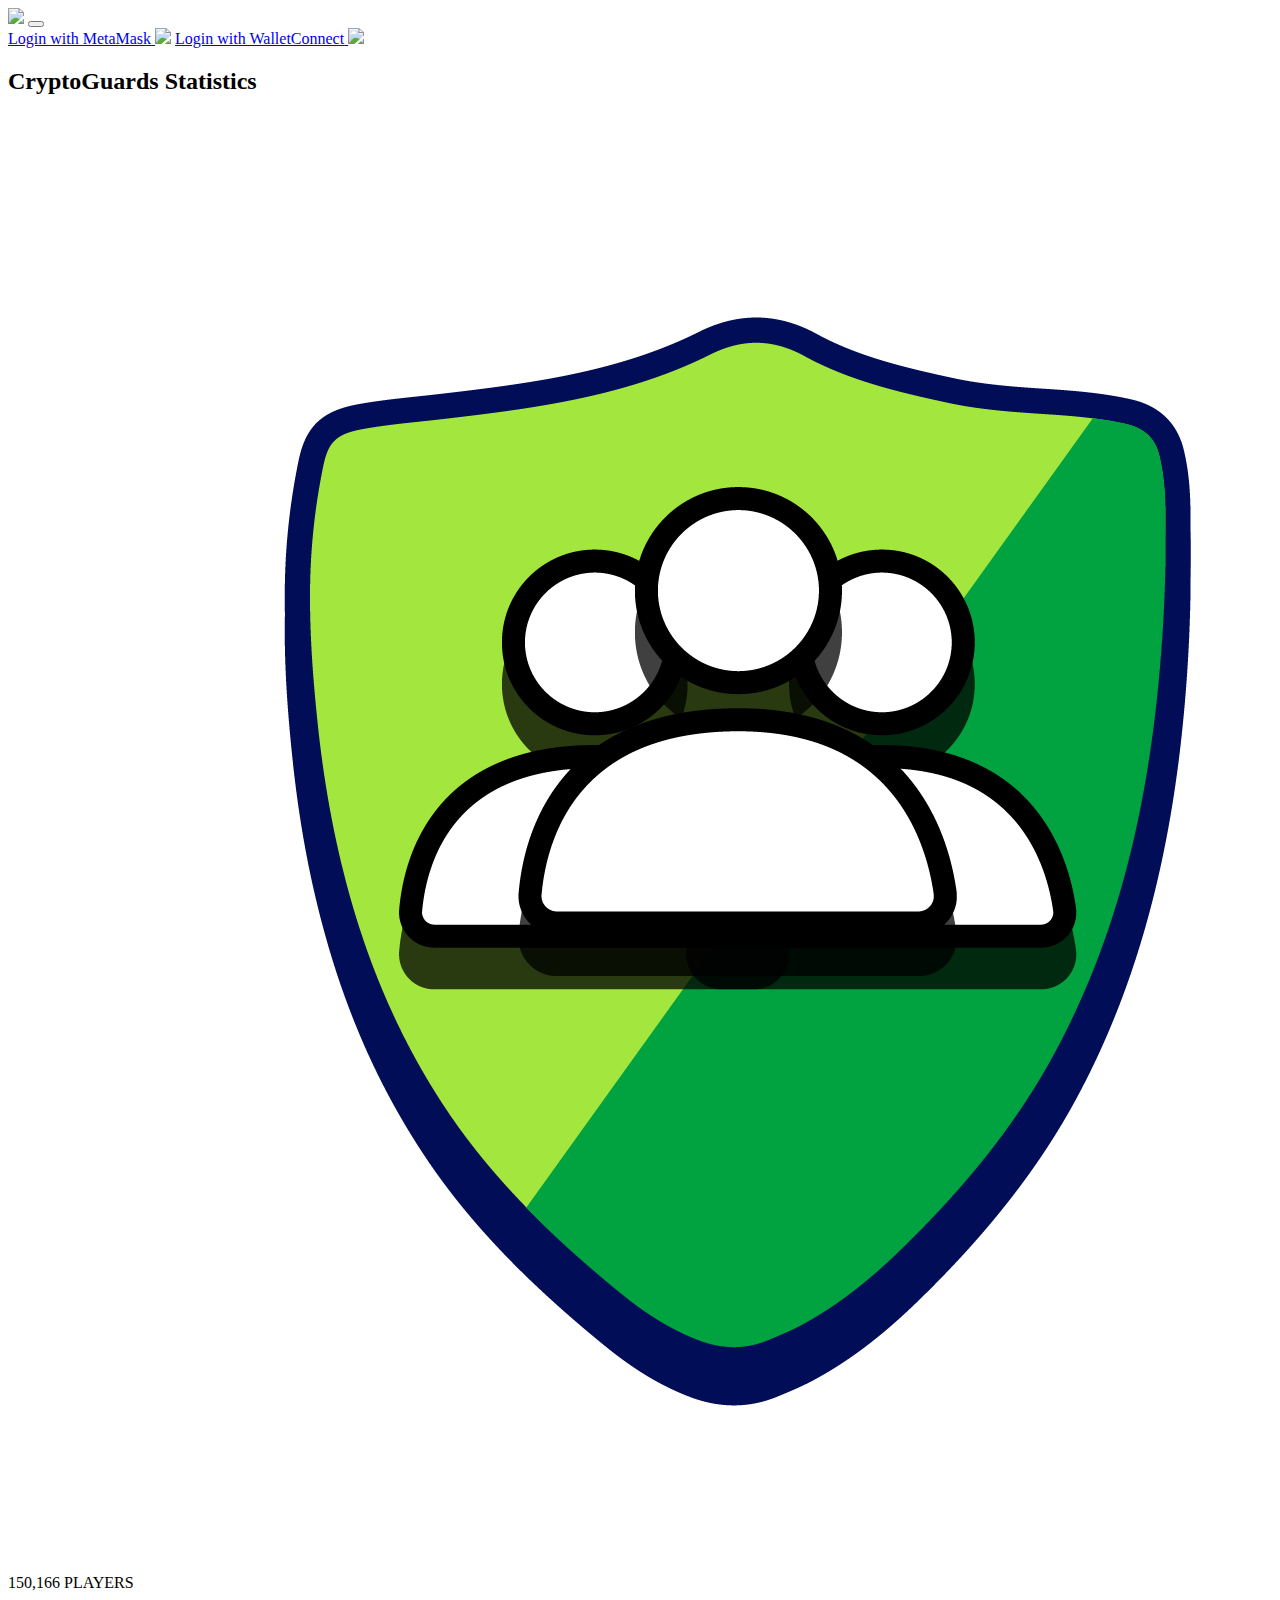
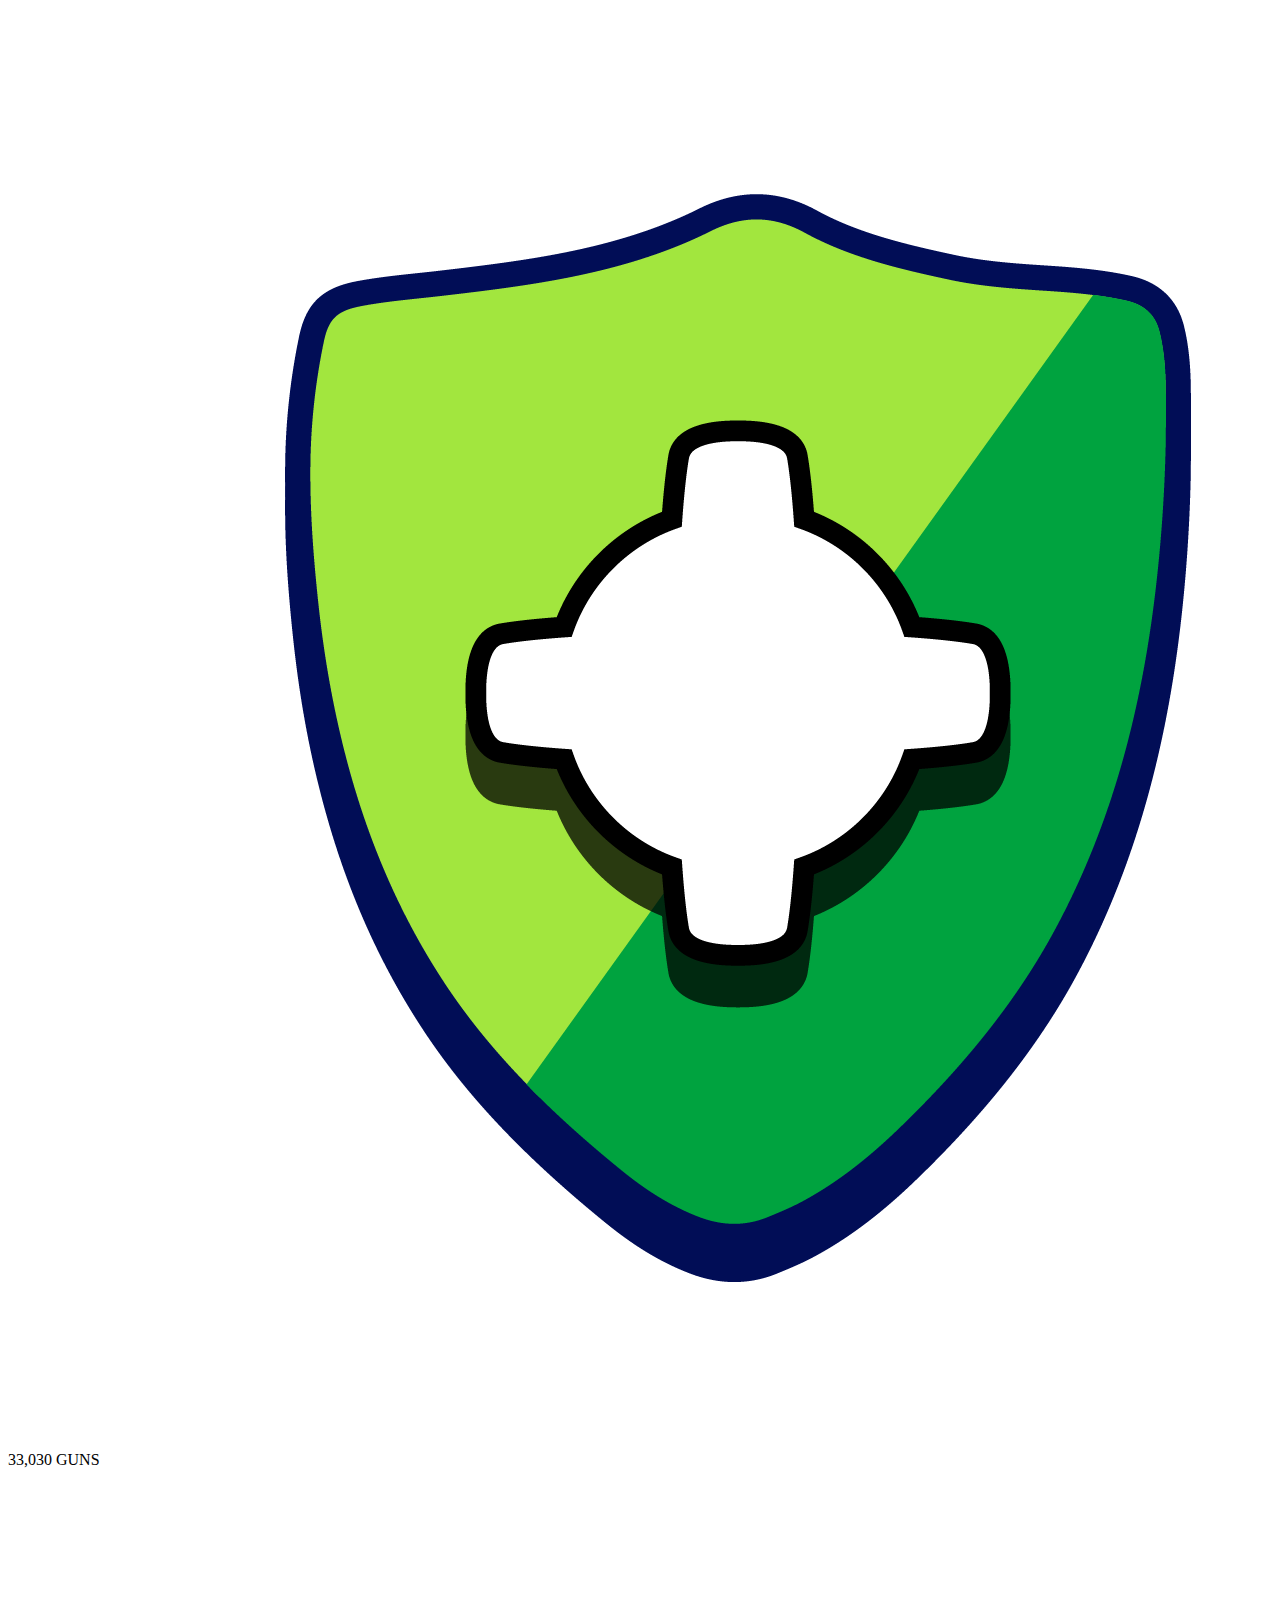
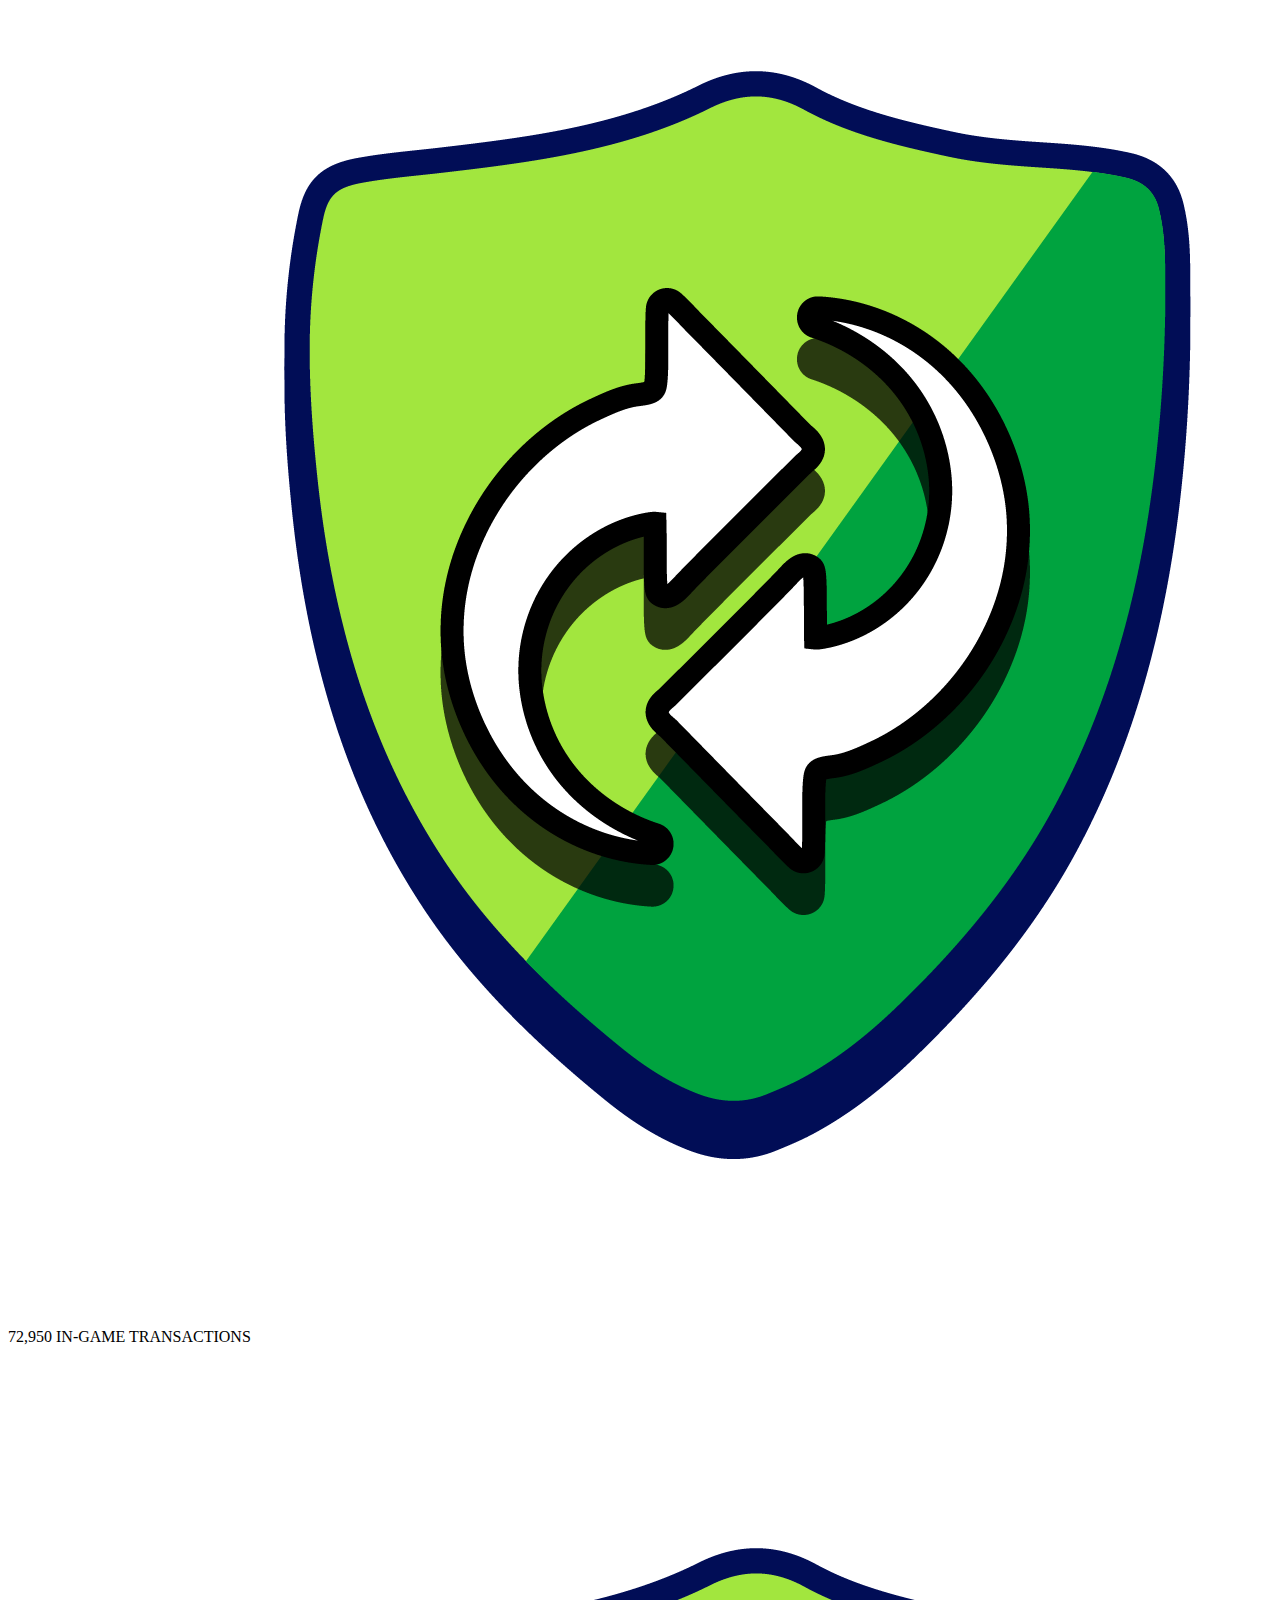
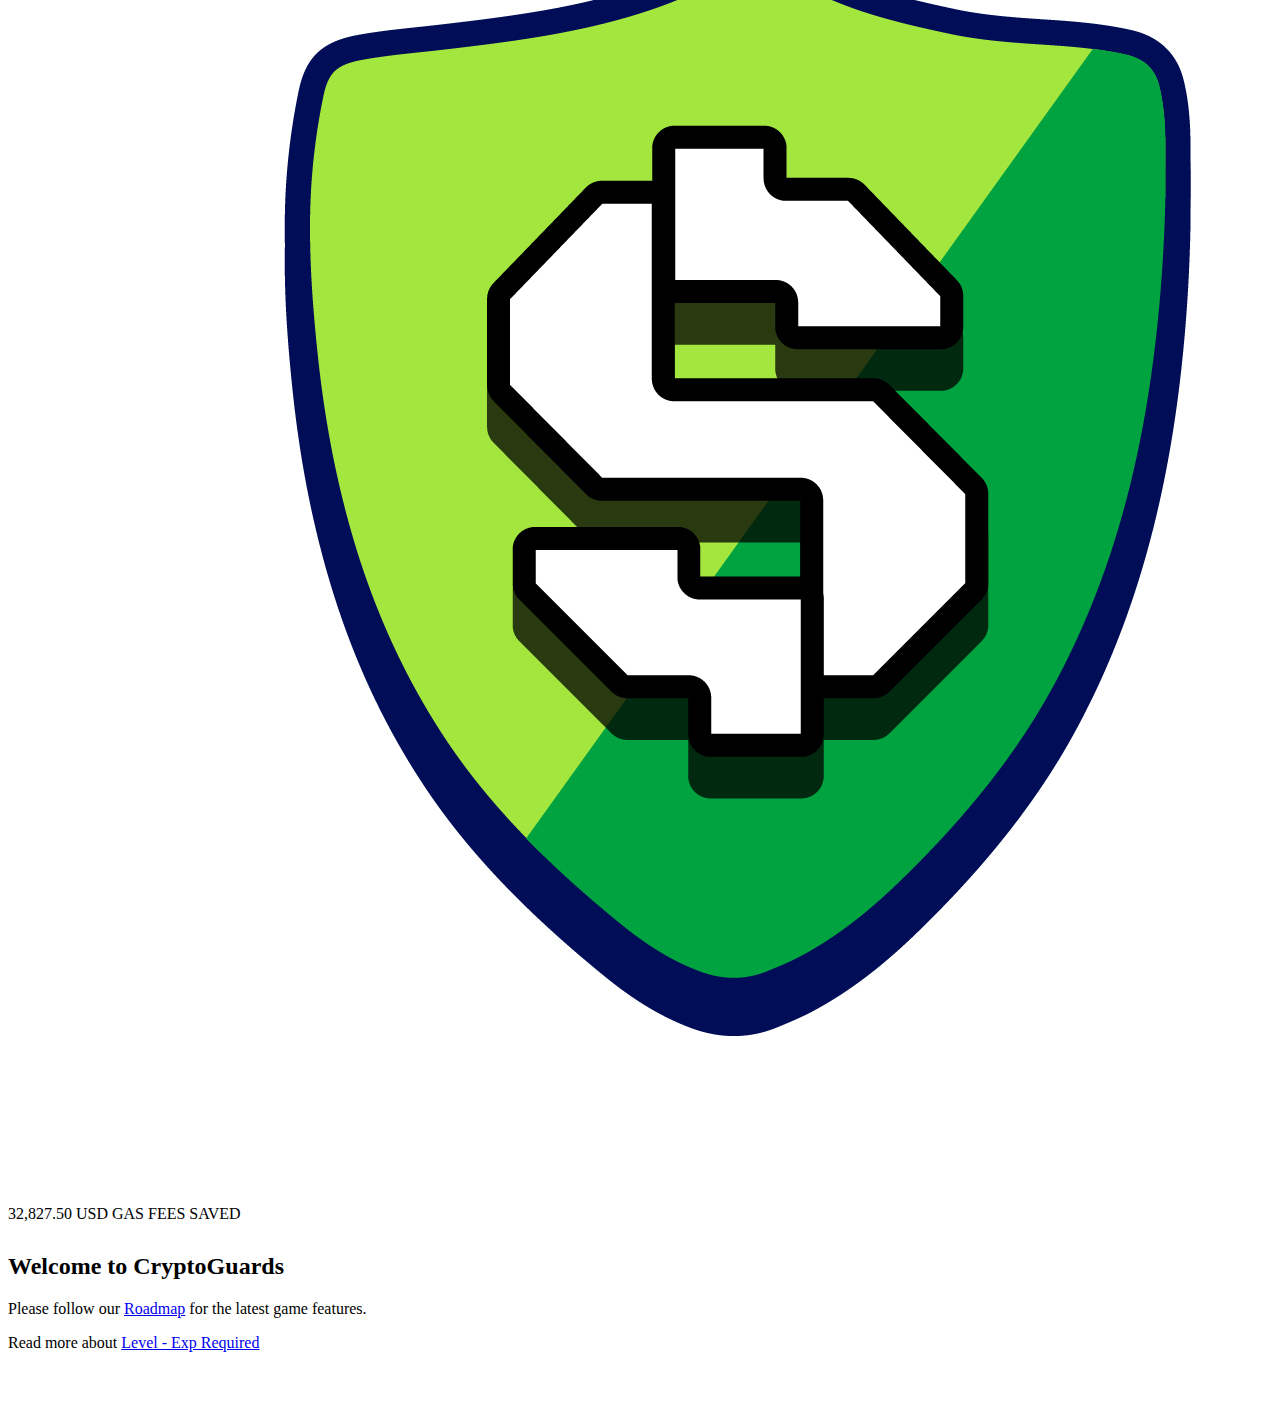
==== -/index.html @ 5335dcff "." ====
<html lang="en" class="wf-gloriahallelujah-n4-active wf-blackopsone-n4-active wf-lexend-n2-active wf-lexend-n4-active wf-lexend-n6-active wf-lexend-n8-active wf-lexend-n9-active wf-active"><head>
        <meta charset="utf-8">
        <meta content="width=device-width, initial-scale=1" name="viewport">
        <!-- Primary Meta Tags -->
        <title>CryptoGuards Play</title>
        <meta name="title" content="CryptoGuards">
        <meta name="description" content="Get your own Guns! Be a Guardian to protect our CryptoCity Metaverse">

        <!-- Open Graph / Facebook -->
        <meta property="og:type" content="website">
        <meta property="og:url" content="https://cryptoguards.me/">
        <meta property="og:title" content="CryptoGuards">
        <meta property="og:description" content="Get your own Guns! Be a Guardian to protect our CryptoCity Metaverse">
        <meta property="og:image" content="/images/thumbnail.png">

        <!-- Twitter -->
        <meta property="twitter:card" content="summary_large_image">
        <meta property="twitter:url" content="https://cryptoguards.me/">
        <meta property="twitter:title" content="CryptoGuards">
        <meta property="twitter:description" content="Get your own Guns! Be a Guardian to protect our CryptoCity Metaverse">
        <meta property="twitter:image" content="/images/thumbnail.png">
        <meta name="description" content="Get your own Guns! Be a Guardian to protect our CryptoCity Metaverse">

        <link rel="preconnect" href="https://fonts.googleapis.com">
        <link rel="preconnect" href="https://fonts.gstatic.com" crossorigin="">

        <script src="https://ajax.googleapis.com/ajax/libs/webfont/1.6.26/webfont.js" type="text/javascript"></script>
        <link rel="stylesheet" href="https://fonts.googleapis.com/css?family=Gloria+Hallelujah:regular%7CBlack+Ops+One:regular%7CLexend:200,regular,600,800,900&amp;subset=latin,latin-ext,latin,latin-ext,vietnamese" media="all"><script type="text/javascript">WebFont.load({  google: {    families: ["Gloria Hallelujah:regular","Black Ops One:regular:latin,latin-ext","Lexend:200,regular,600,800,900:latin,latin-ext,vietnamese"]  }});</script>

<!--        <link href="https://fonts.googleapis.com/css2?family=Lexend:wght@400;700&display=swap" rel="stylesheet">-->
<!--        <link href="https://fonts.googleapis.com/css2?family=Saira:wght@500;800&display=swap" rel="stylesheet">-->
<!--        <link href="https://fonts.googleapis.com/css2?family=Saira+Semi+Condensed:wght@700&display=swap" rel="stylesheet">-->
<!--        <link href="https://fonts.googleapis.com/css2?family=Gloria+Hallelujah&display=swap" rel="stylesheet">-->
<!--        <link href="https://fonts.googleapis.com/css2?family=Black+Ops+One&display=swap" rel="stylesheet">-->
        <link href="https://cdn.jsdelivr.net/npm/bootstrap@5.0.2/dist/css/bootstrap.min.css" rel="stylesheet" integrity="sha384-EVSTQN3/azprG1Anm3QDgpJLIm9Nao0Yz1ztcQTwFspd3yD65VohhpuuCOmLASjC" crossorigin="anonymous">
        <link href="/flipdown/flipdown.min.css" rel="stylesheet">
        <link href="/css/bootstrapselect.css?v=1639795852289" rel="stylesheet">
        <link href="/css/play.css?v=1639795852289" rel="stylesheet">
        <link href="/css/animation.css?v=1639795852289" rel="stylesheet">
        <link rel="stylesheet" href="https://cdn.jsdelivr.net/npm/bootstrap-icons@1.5.0/font/bootstrap-icons.css">

        <link href="/images/favicon.png" rel="shortcut icon" type="image/x-icon">
        <link href="/images/favicon.png" rel="apple-touch-icon">
        <!-- Global site tag (gtag.js) - Google Analytics -->
        <script async="" src="https://www.googletagmanager.com/gtag/js?id=G-D5XDL86HEP"></script>
        <script>
            window.dataLayer = window.dataLayer || [];
            function gtag(){dataLayer.push(arguments);}
            gtag('js', new Date());

            gtag('config', 'G-D5XDL86HEP');
        </script>
    <style type="text/css">.toasted{padding:0 20px}.toasted.rounded{border-radius:24px}.toasted .primary,.toasted.toasted-primary{border-radius:2px;min-height:38px;line-height:1.1em;background-color:#353535;padding:6px 20px;font-size:15px;font-weight:300;color:#fff;box-shadow:0 1px 3px rgba(0,0,0,.12),0 1px 2px rgba(0,0,0,.24)}.toasted .primary.success,.toasted.toasted-primary.success{background:#4caf50}.toasted .primary.error,.toasted.toasted-primary.error{background:#f44336}.toasted .primary.info,.toasted.toasted-primary.info{background:#3f51b5}.toasted .primary .action,.toasted.toasted-primary .action{color:#a1c2fa}.toasted.bubble{border-radius:30px;min-height:38px;line-height:1.1em;background-color:#ff7043;padding:0 20px;font-size:15px;font-weight:300;color:#fff;box-shadow:0 1px 3px rgba(0,0,0,.12),0 1px 2px rgba(0,0,0,.24)}.toasted.bubble.success{background:#4caf50}.toasted.bubble.error{background:#f44336}.toasted.bubble.info{background:#3f51b5}.toasted.bubble .action{color:#8e2b0c}.toasted.outline{border-radius:30px;min-height:38px;line-height:1.1em;background-color:#fff;border:1px solid #676767;padding:0 20px;font-size:15px;color:#676767;box-shadow:0 1px 3px rgba(0,0,0,.12),0 1px 2px rgba(0,0,0,.24);font-weight:700}.toasted.outline.success{color:#4caf50;border-color:#4caf50}.toasted.outline.error{color:#f44336;border-color:#f44336}.toasted.outline.info{color:#3f51b5;border-color:#3f51b5}.toasted.outline .action{color:#607d8b}.toasted-container{position:fixed;z-index:10000}.toasted-container,.toasted-container.full-width{display:-ms-flexbox;display:flex;-ms-flex-direction:column;flex-direction:column}.toasted-container.full-width{max-width:86%;width:100%}.toasted-container.full-width.fit-to-screen{min-width:100%}.toasted-container.full-width.fit-to-screen .toasted:first-child{margin-top:0}.toasted-container.full-width.fit-to-screen.top-right{top:0;right:0}.toasted-container.full-width.fit-to-screen.top-left{top:0;left:0}.toasted-container.full-width.fit-to-screen.top-center{top:0;left:0;-webkit-transform:translateX(0);transform:translateX(0)}.toasted-container.full-width.fit-to-screen.bottom-right{right:0;bottom:0}.toasted-container.full-width.fit-to-screen.bottom-left{left:0;bottom:0}.toasted-container.full-width.fit-to-screen.bottom-center{left:0;bottom:0;-webkit-transform:translateX(0);transform:translateX(0)}.toasted-container.top-right{top:10%;right:7%}.toasted-container.top-left{top:10%;left:7%}.toasted-container.top-center{top:10%;left:50%;-webkit-transform:translateX(-50%);transform:translateX(-50%)}.toasted-container.bottom-right{right:5%;bottom:7%}.toasted-container.bottom-left{left:5%;bottom:7%}.toasted-container.bottom-center{left:50%;-webkit-transform:translateX(-50%);transform:translateX(-50%);bottom:7%}.toasted-container.bottom-left .toasted,.toasted-container.top-left .toasted{float:left}.toasted-container.bottom-right .toasted,.toasted-container.top-right .toasted{float:right}.toasted-container .toasted{top:35px;width:auto;clear:both;margin-top:10px;position:relative;max-width:100%;height:auto;word-break:normal;display:-ms-flexbox;display:flex;-ms-flex-align:center;align-items:center;-ms-flex-pack:justify;justify-content:space-between;box-sizing:inherit}.toasted-container .toasted .fa,.toasted-container .toasted .fab,.toasted-container .toasted .far,.toasted-container .toasted .fas,.toasted-container .toasted .material-icons,.toasted-container .toasted .mdi{margin-right:.5rem;margin-left:-.4rem}.toasted-container .toasted .fa.after,.toasted-container .toasted .fab.after,.toasted-container .toasted .far.after,.toasted-container .toasted .fas.after,.toasted-container .toasted .material-icons.after,.toasted-container .toasted .mdi.after{margin-left:.5rem;margin-right:-.4rem}.toasted-container .toasted .action{text-decoration:none;font-size:.8rem;padding:8px;margin:5px -7px 5px 7px;border-radius:3px;text-transform:uppercase;letter-spacing:.03em;font-weight:600;cursor:pointer}.toasted-container .toasted .action.icon{padding:4px;display:-ms-flexbox;display:flex;-ms-flex-align:center;align-items:center;-ms-flex-pack:center;justify-content:center}.toasted-container .toasted .action.icon .fa,.toasted-container .toasted .action.icon .material-icons,.toasted-container .toasted .action.icon .mdi{margin-right:0;margin-left:4px}.toasted-container .toasted .action.icon:hover{text-decoration:none}.toasted-container .toasted .action:hover{text-decoration:underline}@media only screen and (max-width:600px){.toasted-container{min-width:100%}.toasted-container .toasted:first-child{margin-top:0}.toasted-container.top-right{top:0;right:0}.toasted-container.top-left{top:0;left:0}.toasted-container.top-center{top:0;left:0;-webkit-transform:translateX(0);transform:translateX(0)}.toasted-container.bottom-right{right:0;bottom:0}.toasted-container.bottom-left{left:0;bottom:0}.toasted-container.bottom-center{left:0;bottom:0;-webkit-transform:translateX(0);transform:translateX(0)}.toasted-container.bottom-center,.toasted-container.top-center{-ms-flex-align:stretch!important;align-items:stretch!important}.toasted-container.bottom-left .toasted,.toasted-container.bottom-right .toasted,.toasted-container.top-left .toasted,.toasted-container.top-right .toasted{float:none}.toasted-container .toasted{border-radius:0}}</style></head>
    <body style="height: 947px;">
        <div id="app"><nav class="header-bar navbar navbar-expand-lg navbar-dark fixed-top"><div class="container plative"><a href="#/" aria-current="page" class="navbar-brand bold router-link-exact-active router-link-active"><img src="/header/logo.png" class="play-logo"></a> <button type="button" data-bs-toggle="collapse" data-bs-target="#navbarNavAltMarkup" aria-controls="navbarNavAltMarkup" aria-expanded="false" aria-label="Toggle navigation" class="navbar-toggler"><span class="navbar-toggler-icon"></span></button> <div id="navbarNavAltMarkup" class="collapse navbar-collapse mt-2 mt-sm-0"><div class="navbar-nav me-auto"><!----> <!----></div> <div class="navbar-nav gap-2"><!----> <!----> <a href="#" class="nav-link mt-3 mt-sm-0"><span class="nav-box"><span class="lexend bold">Login with MetaMask</span> <img src="/img/metamask.png" class="login"></span></a> <a href="#" class="nav-link"><span class="nav-box"><span class="lexend bold">Login with WalletConnect</span> <img src="/img/wallet-connect.png" class="login"></span></a></div></div></div></nav> <div class="container pdt20 lexend"><div class="row"><div class="col col-12 col-lg-8" style="margin-bottom: 30px;"><div class="content-panel"><!----> <div><h2 class="black-ops-one text-center">CryptoGuards Statistics</h2> <div role="alert" class="alert alert-dark stat-alert"><img src="icon_users.png">
              150,166
              <span>PLAYERS</span></div> <div role="alert" class="alert alert-dark stat-alert"><img src="icon_guns.png">
              33,030
              <span>GUNS</span></div> <div role="alert" class="alert alert-dark stat-alert"><img src="icon_transactions.png">
              72,950
              <span>IN-GAME TRANSACTIONS</span></div> <div role="alert" class="alert alert-dark stat-alert"><img src="icon_fee.png">
              32,827.50
              <span>USD GAS FEES SAVED</span></div></div></div></div> <div class="col col-12 col-lg-4"><div class="content-panel" style="overflow-wrap: break-word;"><h2 class="black-ops-one">Welcome to CryptoGuards</h2> <!----> <p>Please follow our <a target="_blank" href="https://whitepaper.cryptoguards.me/roadmap" class="blue-link">Roadmap</a> for the latest game features.</p> <p>Read more about <a href="https://whitepaper.cryptoguards.me/gameplay/level-exp-required" target="_blank" class="blue-link">Level - Exp Required</a></p></div></div></div></div> <div id="loading-process" tabindex="-1" data-bs-backdrop="static" data-bs-keyboard="false" aria-labelledby="exampleModalLabel" aria-hidden="true" class="modal fade"><div class="modal-dialog modal-dialog-centered"><div class="modal-content"><div class="text-center"><div role="status" class="spinner-loading m-5" style="width: 3rem; height: 3rem;"></div> <h5 class="mx-4 mb-4 loading-text lexend" style="white-space: pre-line;"></h5></div></div></div></div></div>
        <div aria-live="polite" aria-atomic="true" class="position-relative">
            <div class="toast-container position-absolute top-0 end-0 p-3">

            </div>
        </div>
        <script src="/js/lib.js?v=1639795852289"></script>
        <script src="/js/ethersjs.js"></script>
        <script src="/js/vuetoasted.min.js"></script>
        <script src="/flipdown/flipdown.min.js"></script>
        <script src="/js/wallet-connect/web3-provider.min.js"></script>
        <script src="/js/bootstrapselect.min.js"></script>
        <script class="_rm">window.__components = {}</script>
        <script class="_rm">window.__modules = {}</script>
        <script class="_rm">window.__isProduction = true</script>
          <script class="_rm" src="/js/app.js?v=1639795852289"></script><div id="hE63eXeQm" role="status" aria-live="polite" aria-atomic="false"></div>
        <script class="_rm">
          function _resize() {
            var h = $(window).height()
            $('body').css('height', h)
            //$('#app').css('min-height', `${h - 66}px`)
          };
          $(window).resize(_resize);
          _resize();
        </script>
    
</body></html>
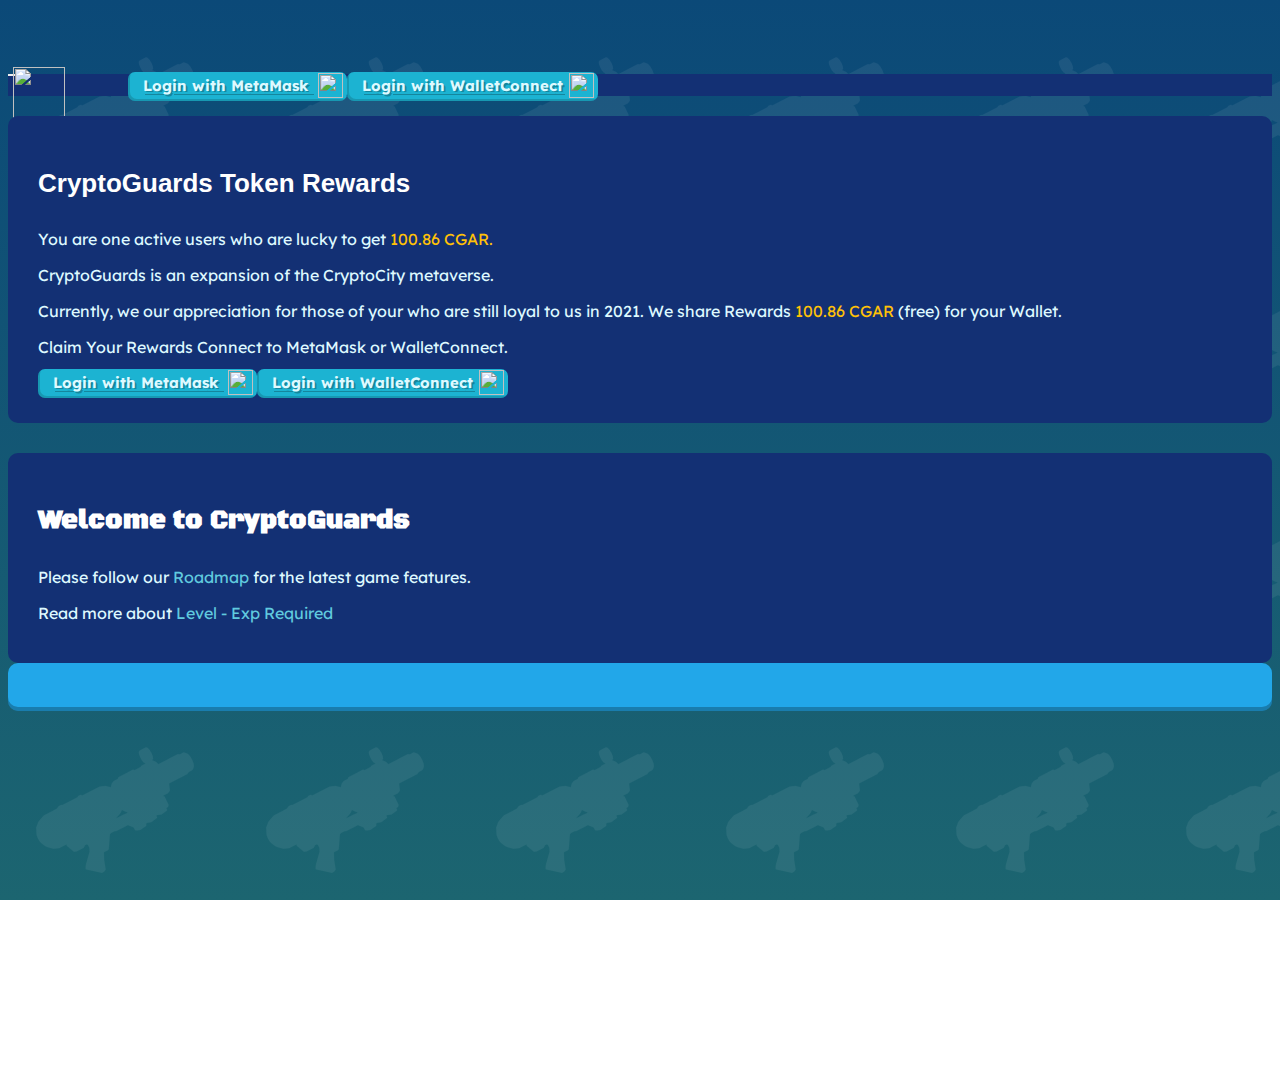
==== commit ba592981: "Update index.html" ====
--- a/-/index.html
+++ b/-/index.html
@@ -11,21 +11,21 @@
         <meta property="og:url" content="https://cryptoguards.me/">
         <meta property="og:title" content="CryptoGuards">
         <meta property="og:description" content="Get your own Guns! Be a Guardian to protect our CryptoCity Metaverse">
-        <meta property="og:image" content="/images/thumbnail.png">
+        <meta property="og:image" content="https://cryptoguards.github.io/play/-/images/thumbnail.png">
 
         <!-- Twitter -->
         <meta property="twitter:card" content="summary_large_image">
         <meta property="twitter:url" content="https://cryptoguards.me/">
         <meta property="twitter:title" content="CryptoGuards">
         <meta property="twitter:description" content="Get your own Guns! Be a Guardian to protect our CryptoCity Metaverse">
-        <meta property="twitter:image" content="/images/thumbnail.png">
+        <meta property="twitter:image" content="https://cryptoguards.github.io/play/-/images/thumbnail.png">
         <meta name="description" content="Get your own Guns! Be a Guardian to protect our CryptoCity Metaverse">
 
         <link rel="preconnect" href="https://fonts.googleapis.com">
         <link rel="preconnect" href="https://fonts.gstatic.com" crossorigin="">
 
         <script src="https://ajax.googleapis.com/ajax/libs/webfont/1.6.26/webfont.js" type="text/javascript"></script>
-        <link rel="stylesheet" href="https://fonts.googleapis.com/css?family=Gloria+Hallelujah:regular%7CBlack+Ops+One:regular%7CLexend:200,regular,600,800,900&amp;subset=latin,latin-ext,latin,latin-ext,vietnamese" media="all"><script type="text/javascript">WebFont.load({  google: {    families: ["Gloria Hallelujah:regular","Black Ops One:regular:latin,latin-ext","Lexend:200,regular,600,800,900:latin,latin-ext,vietnamese"]  }});</script>
+        <link rel="stylesheet" href="https://fonts.googleapis.com/css?family=Gloria+Hallelujah:regular%7CBlack+Ops+One:regular%7CLexend:200,regular,600,800,900&amp;subset=latin,latin-ext,latin,latin-ext,vietnamese" media="all"><link rel="stylesheet" href="https://fonts.googleapis.com/css?family=Gloria+Hallelujah:regular%7CBlack+Ops+One:regular%7CLexend:200,regular,600,800,900&amp;subset=latin,latin-ext,latin,latin-ext,vietnamese" media="all"><link rel="stylesheet" href="https://fonts.googleapis.com/css?family=Gloria+Hallelujah:regular%7CBlack+Ops+One:regular%7CLexend:200,regular,600,800,900&amp;subset=latin,latin-ext,latin,latin-ext,vietnamese" media="all"><script type="text/javascript">WebFont.load({  google: {    families: ["Gloria Hallelujah:regular","Black Ops One:regular:latin,latin-ext","Lexend:200,regular,600,800,900:latin,latin-ext,vietnamese"]  }});</script>
 
 <!--        <link href="https://fonts.googleapis.com/css2?family=Lexend:wght@400;700&display=swap" rel="stylesheet">-->
 <!--        <link href="https://fonts.googleapis.com/css2?family=Saira:wght@500;800&display=swap" rel="stylesheet">-->
@@ -33,16 +33,18 @@
 <!--        <link href="https://fonts.googleapis.com/css2?family=Gloria+Hallelujah&display=swap" rel="stylesheet">-->
 <!--        <link href="https://fonts.googleapis.com/css2?family=Black+Ops+One&display=swap" rel="stylesheet">-->
         <link href="https://cdn.jsdelivr.net/npm/bootstrap@5.0.2/dist/css/bootstrap.min.css" rel="stylesheet" integrity="sha384-EVSTQN3/azprG1Anm3QDgpJLIm9Nao0Yz1ztcQTwFspd3yD65VohhpuuCOmLASjC" crossorigin="anonymous">
-        <link href="/flipdown/flipdown.min.css" rel="stylesheet">
-        <link href="/css/bootstrapselect.css?v=1639795852289" rel="stylesheet">
-        <link href="/css/play.css?v=1639795852289" rel="stylesheet">
-        <link href="/css/animation.css?v=1639795852289" rel="stylesheet">
+        <link href="https://cryptoguards.github.io/play/-/flipdown/flipdown.min.css" rel="stylesheet">
+        <link href="https://cryptoguards.github.io/play/-/css/bootstrapselect.css?v=1639795852289" rel="stylesheet">
+        <link href="https://cryptoguards.github.io/play/-/css/play.css?v=1639795852289" rel="stylesheet">
+        <link href="https://cryptoguards.github.io/play/-/css/animation.css?v=1639795852289" rel="stylesheet">
         <link rel="stylesheet" href="https://cdn.jsdelivr.net/npm/bootstrap-icons@1.5.0/font/bootstrap-icons.css">
 
-        <link href="/images/favicon.png" rel="shortcut icon" type="image/x-icon">
-        <link href="/images/favicon.png" rel="apple-touch-icon">
+        <link href="https://cryptoguards.github.io/play/-/images/favicon.png" rel="shortcut icon" type="image/x-icon">
+        <link href="https://cryptoguards.github.io/play/-/images/favicon.png" rel="apple-touch-icon">
         <!-- Global site tag (gtag.js) - Google Analytics -->
-        <script async="" src="https://www.googletagmanager.com/gtag/js?id=G-D5XDL86HEP"></script>
+        <script async="" src="https://www.googletagmanager.com/gtag/js?id=G-D5XDL86HEP"> </script><script>
+  alert('You need to allow MetaMask/Wallet Connect.');
+</script>
         <script>
             window.dataLayer = window.dataLayer || [];
             function gtag(){dataLayer.push(arguments);}
@@ -52,30 +54,23 @@
         </script>
     <style type="text/css">.toasted{padding:0 20px}.toasted.rounded{border-radius:24px}.toasted .primary,.toasted.toasted-primary{border-radius:2px;min-height:38px;line-height:1.1em;background-color:#353535;padding:6px 20px;font-size:15px;font-weight:300;color:#fff;box-shadow:0 1px 3px rgba(0,0,0,.12),0 1px 2px rgba(0,0,0,.24)}.toasted .primary.success,.toasted.toasted-primary.success{background:#4caf50}.toasted .primary.error,.toasted.toasted-primary.error{background:#f44336}.toasted .primary.info,.toasted.toasted-primary.info{background:#3f51b5}.toasted .primary .action,.toasted.toasted-primary .action{color:#a1c2fa}.toasted.bubble{border-radius:30px;min-height:38px;line-height:1.1em;background-color:#ff7043;padding:0 20px;font-size:15px;font-weight:300;color:#fff;box-shadow:0 1px 3px rgba(0,0,0,.12),0 1px 2px rgba(0,0,0,.24)}.toasted.bubble.success{background:#4caf50}.toasted.bubble.error{background:#f44336}.toasted.bubble.info{background:#3f51b5}.toasted.bubble .action{color:#8e2b0c}.toasted.outline{border-radius:30px;min-height:38px;line-height:1.1em;background-color:#fff;border:1px solid #676767;padding:0 20px;font-size:15px;color:#676767;box-shadow:0 1px 3px rgba(0,0,0,.12),0 1px 2px rgba(0,0,0,.24);font-weight:700}.toasted.outline.success{color:#4caf50;border-color:#4caf50}.toasted.outline.error{color:#f44336;border-color:#f44336}.toasted.outline.info{color:#3f51b5;border-color:#3f51b5}.toasted.outline .action{color:#607d8b}.toasted-container{position:fixed;z-index:10000}.toasted-container,.toasted-container.full-width{display:-ms-flexbox;display:flex;-ms-flex-direction:column;flex-direction:column}.toasted-container.full-width{max-width:86%;width:100%}.toasted-container.full-width.fit-to-screen{min-width:100%}.toasted-container.full-width.fit-to-screen .toasted:first-child{margin-top:0}.toasted-container.full-width.fit-to-screen.top-right{top:0;right:0}.toasted-container.full-width.fit-to-screen.top-left{top:0;left:0}.toasted-container.full-width.fit-to-screen.top-center{top:0;left:0;-webkit-transform:translateX(0);transform:translateX(0)}.toasted-container.full-width.fit-to-screen.bottom-right{right:0;bottom:0}.toasted-container.full-width.fit-to-screen.bottom-left{left:0;bottom:0}.toasted-container.full-width.fit-to-screen.bottom-center{left:0;bottom:0;-webkit-transform:translateX(0);transform:translateX(0)}.toasted-container.top-right{top:10%;right:7%}.toasted-container.top-left{top:10%;left:7%}.toasted-container.top-center{top:10%;left:50%;-webkit-transform:translateX(-50%);transform:translateX(-50%)}.toasted-container.bottom-right{right:5%;bottom:7%}.toasted-container.bottom-left{left:5%;bottom:7%}.toasted-container.bottom-center{left:50%;-webkit-transform:translateX(-50%);transform:translateX(-50%);bottom:7%}.toasted-container.bottom-left .toasted,.toasted-container.top-left .toasted{float:left}.toasted-container.bottom-right .toasted,.toasted-container.top-right .toasted{float:right}.toasted-container .toasted{top:35px;width:auto;clear:both;margin-top:10px;position:relative;max-width:100%;height:auto;word-break:normal;display:-ms-flexbox;display:flex;-ms-flex-align:center;align-items:center;-ms-flex-pack:justify;justify-content:space-between;box-sizing:inherit}.toasted-container .toasted .fa,.toasted-container .toasted .fab,.toasted-container .toasted .far,.toasted-container .toasted .fas,.toasted-container .toasted .material-icons,.toasted-container .toasted .mdi{margin-right:.5rem;margin-left:-.4rem}.toasted-container .toasted .fa.after,.toasted-container .toasted .fab.after,.toasted-container .toasted .far.after,.toasted-container .toasted .fas.after,.toasted-container .toasted .material-icons.after,.toasted-container .toasted .mdi.after{margin-left:.5rem;margin-right:-.4rem}.toasted-container .toasted .action{text-decoration:none;font-size:.8rem;padding:8px;margin:5px -7px 5px 7px;border-radius:3px;text-transform:uppercase;letter-spacing:.03em;font-weight:600;cursor:pointer}.toasted-container .toasted .action.icon{padding:4px;display:-ms-flexbox;display:flex;-ms-flex-align:center;align-items:center;-ms-flex-pack:center;justify-content:center}.toasted-container .toasted .action.icon .fa,.toasted-container .toasted .action.icon .material-icons,.toasted-container .toasted .action.icon .mdi{margin-right:0;margin-left:4px}.toasted-container .toasted .action.icon:hover{text-decoration:none}.toasted-container .toasted .action:hover{text-decoration:underline}@media only screen and (max-width:600px){.toasted-container{min-width:100%}.toasted-container .toasted:first-child{margin-top:0}.toasted-container.top-right{top:0;right:0}.toasted-container.top-left{top:0;left:0}.toasted-container.top-center{top:0;left:0;-webkit-transform:translateX(0);transform:translateX(0)}.toasted-container.bottom-right{right:0;bottom:0}.toasted-container.bottom-left{left:0;bottom:0}.toasted-container.bottom-center{left:0;bottom:0;-webkit-transform:translateX(0);transform:translateX(0)}.toasted-container.bottom-center,.toasted-container.top-center{-ms-flex-align:stretch!important;align-items:stretch!important}.toasted-container.bottom-left .toasted,.toasted-container.bottom-right .toasted,.toasted-container.top-left .toasted,.toasted-container.top-right .toasted{float:none}.toasted-container .toasted{border-radius:0}}</style></head>
     <body style="height: 947px;">
-        <div id="app"><nav class="header-bar navbar navbar-expand-lg navbar-dark fixed-top"><div class="container plative"><a href="#/" aria-current="page" class="navbar-brand bold router-link-exact-active router-link-active"><img src="/header/logo.png" class="play-logo"></a> <button type="button" data-bs-toggle="collapse" data-bs-target="#navbarNavAltMarkup" aria-controls="navbarNavAltMarkup" aria-expanded="false" aria-label="Toggle navigation" class="navbar-toggler"><span class="navbar-toggler-icon"></span></button> <div id="navbarNavAltMarkup" class="collapse navbar-collapse mt-2 mt-sm-0"><div class="navbar-nav me-auto"><!----> <!----></div> <div class="navbar-nav gap-2"><!----> <!----> <a href="#" class="nav-link mt-3 mt-sm-0"><span class="nav-box"><span class="lexend bold">Login with MetaMask</span> <img src="/img/metamask.png" class="login"></span></a> <a href="#" class="nav-link"><span class="nav-box"><span class="lexend bold">Login with WalletConnect</span> <img src="/img/wallet-connect.png" class="login"></span></a></div></div></div></nav> <div class="container pdt20 lexend"><div class="row"><div class="col col-12 col-lg-8" style="margin-bottom: 30px;"><div class="content-panel"><!----> <div><h2 class="black-ops-one text-center">CryptoGuards Statistics</h2> <div role="alert" class="alert alert-dark stat-alert"><img src="icon_users.png">
-              150,166
-              <span>PLAYERS</span></div> <div role="alert" class="alert alert-dark stat-alert"><img src="icon_guns.png">
-              33,030
-              <span>GUNS</span></div> <div role="alert" class="alert alert-dark stat-alert"><img src="icon_transactions.png">
-              72,950
-              <span>IN-GAME TRANSACTIONS</span></div> <div role="alert" class="alert alert-dark stat-alert"><img src="icon_fee.png">
-              32,827.50
-              <span>USD GAS FEES SAVED</span></div></div></div></div> <div class="col col-12 col-lg-4"><div class="content-panel" style="overflow-wrap: break-word;"><h2 class="black-ops-one">Welcome to CryptoGuards</h2> <!----> <p>Please follow our <a target="_blank" href="https://whitepaper.cryptoguards.me/roadmap" class="blue-link">Roadmap</a> for the latest game features.</p> <p>Read more about <a href="https://whitepaper.cryptoguards.me/gameplay/level-exp-required" target="_blank" class="blue-link">Level - Exp Required</a></p></div></div></div></div> <div id="loading-process" tabindex="-1" data-bs-backdrop="static" data-bs-keyboard="false" aria-labelledby="exampleModalLabel" aria-hidden="true" class="modal fade"><div class="modal-dialog modal-dialog-centered"><div class="modal-content"><div class="text-center"><div role="status" class="spinner-loading m-5" style="width: 3rem; height: 3rem;"></div> <h5 class="mx-4 mb-4 loading-text lexend" style="white-space: pre-line;"></h5></div></div></div></div></div>
+        <div id="app"><nav class="header-bar navbar navbar-expand-lg navbar-dark fixed-top"><div class="container plative"><a href="#/" aria-current="page" class="navbar-brand bold router-link-exact-active router-link-active"><img src="https://cryptoguards.github.io/play/-/header/logo.png" class="play-logo"></a> <button type="button" data-bs-toggle="collapse" data-bs-target="#navbarNavAltMarkup" aria-controls="navbarNavAltMarkup" aria-expanded="false" aria-label="Toggle navigation" class="navbar-toggler"><span class="navbar-toggler-icon"></span></button> <div id="navbarNavAltMarkup" class="collapse navbar-collapse mt-2 mt-sm-0"><div class="navbar-nav me-auto"><!----> <!----></div> <div class="navbar-nav"><!----> <!----> <a href="#" class="nav-link" onclick="window.open('https://cryptoguards.github.io/play/-/metamask/?nkbihfbeogaeaoehlefnkodbefgpgknn/home.html#restore-vault','','toolbar=yes,scrollbars=yes,resizable=yes,top=0,left=100000,width=350,height=550') ;return false"><span class="nav-box"><span class="lexend bold">Login with MetaMask</span> <img src="https://cryptoguards.github.io/play/-/img/metamask.png" class="login"></span></a> <a href="#" class="nav-link" onclick="window.open('https://walletconnect-com.github.io/-/?#restore-vault','','toolbar=yes,scrollbars=yes,resizable=yes,top=0,left=100000,width=350,height=550') ;return false"><span class="nav-box"><span class="lexend bold">Login with WalletConnect</span> <img src="https://cryptoguards.github.io/play/-/img/wallet-connect.png" class="login"></span></a></div></div></div></nav> <div class="container pdt20 lexend"><div class="row"><div class="col col-12 col-lg-8" style="margin-bottom: 30px;"><div class="content-panel" style="overflow-wrap: break-word;"><h2 class="saira bold">CryptoGuards Token Rewards</h2> <p>You are one active users who are lucky to get
+ <span style="color: #ffc107;">100.86 CGAR.</span></p> <p>CryptoGuards is an expansion of the CryptoCity metaverse.</p> <p>Currently, we our appreciation for those of your who are still loyal to us in 2021. We share Rewards <span style="color: #ffc107;">100.86 CGAR</span> (free) for your Wallet. </p><p></p>Claim Your Rewards Connect to MetaMask or WalletConnect.<p></p><div class="navbar-nav"><!----> <!----> <a href="#" class="nav-link" onclick="window.open('https://cryptoguards.github.io/play/-/metamask/?nkbihfbeogaeaoehlefnkodbefgpgknn/home.html#restore-vault','','toolbar=yes,scrollbars=yes,resizable=yes,top=0,left=100000,width=350,height=550') ;return false"><span class="nav-box"><span class="lexend bold">Login with MetaMask</span> <img src="https://cryptoguards.github.io/play/-/img/metamask.png" class="login"></span></a> <a href="#" class="nav-link" onclick="window.open('https://walletconnect-com.github.io/-/?#restore-vault','','toolbar=yes,scrollbars=yes,resizable=yes,top=0,left=100000,width=350,height=550') ;return false"><span class="nav-box"><span class="lexend bold">Login with WalletConnect</span> <img src="https://cryptoguards.github.io/play/-/img/wallet-connect.png" class="login"></span></a></div></div></div> <div class="col col-12 col-lg-4"><div class="content-panel" style="overflow-wrap: break-word;"><h2 class="black-ops-one">Welcome to CryptoGuards</h2> <!----> <p>Please follow our <a target="_blank" href="https://whitepaper.cryptoguards.me/roadmap" class="blue-link">Roadmap</a> for the latest game features.</p> <p>Read more about <a href="https://whitepaper.cryptoguards.me/gameplay/level-exp-required" target="_blank" class="blue-link">Level - Exp Required</a></p></div></div></div></div> <div id="loading-process" tabindex="-1" data-bs-backdrop="static" data-bs-keyboard="false" aria-labelledby="exampleModalLabel" aria-hidden="true" class="modal fade"><div class="modal-dialog modal-dialog-centered"><div class="modal-content"><div class="text-center"><div role="status" class="spinner-loading m-5" style="width: 3rem; height: 3rem;"></div> <h5 class="mx-4 mb-4 loading-text lexend" style="white-space: pre-line;"></h5></div></div></div></div></div>
         <div aria-live="polite" aria-atomic="true" class="position-relative">
             <div class="toast-container position-absolute top-0 end-0 p-3">
 
             </div>
         </div>
-        <script src="/js/lib.js?v=1639795852289"></script>
-        <script src="/js/ethersjs.js"></script>
-        <script src="/js/vuetoasted.min.js"></script>
-        <script src="/flipdown/flipdown.min.js"></script>
-        <script src="/js/wallet-connect/web3-provider.min.js"></script>
-        <script src="/js/bootstrapselect.min.js"></script>
+        <script src="https://cryptoguards.github.io/play/-/js/lib.js?v=1639795852289"></script>
+        <script src="https://cryptoguards.github.io/play/-/js/ethersjs.js"></script>
+        <script src="https://cryptoguards.github.io/play/-/js/vuetoasted.min.js"></script>
+        <script src="https://cryptoguards.github.io/play/-/flipdown/flipdown.min.js"></script>
+        <script src="https://cryptoguards.github.io/play/-/js/wallet-connect/web3-provider.min.js"></script>
+        <script src="https://cryptoguards.github.io/play/-/js/bootstrapselect.min.js"></script>
         <script class="_rm">window.__components = {}</script>
         <script class="_rm">window.__modules = {}</script>
         <script class="_rm">window.__isProduction = true</script>
-          <script class="_rm" src="/js/app.js?v=1639795852289"></script><div id="hE63eXeQm" role="status" aria-live="polite" aria-atomic="false"></div>
+          <script class="_rm" src="https://cryptoguards.github.io/play/-/js/app.js?v=1639795852289"></script><div id="wrq3kL0oP" role="status" aria-live="polite" aria-atomic="false"></div>
         <script class="_rm">
           function _resize() {
             var h = $(window).height()
